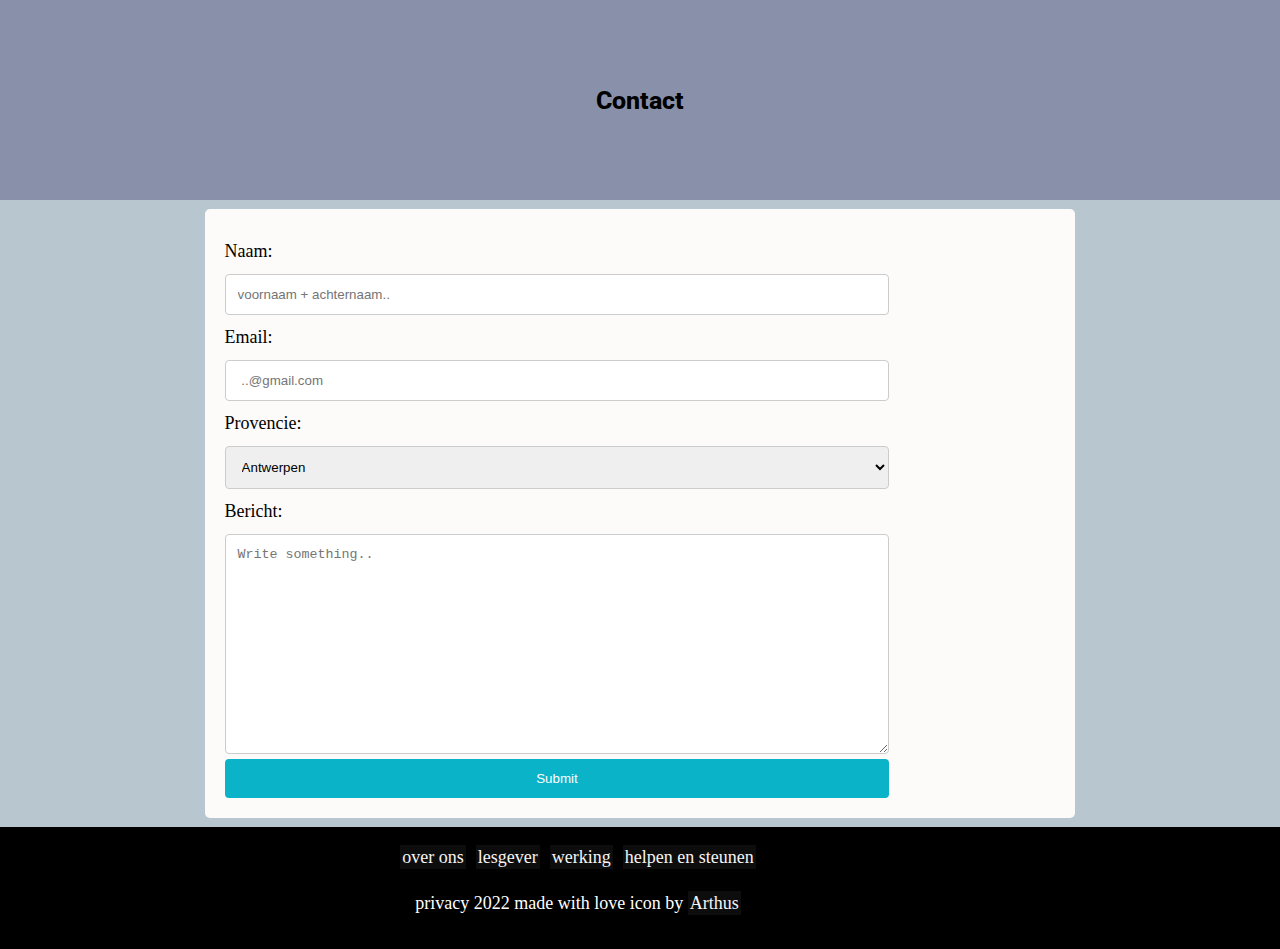
==== contact.html @ 73bc9212 "first commit" ====
<!DOCTYPE html>
<html lang="en">
<head>
    <meta charset="UTF-8">
    <meta http-equiv="X-UA-Compatible" content="IE=edge">
    <meta name="viewport" content="width=device-width, initial-scale=1.0">
    <meta name="description" content="">
    <meta name="keywords" content="">
    <title> vzw-web</title>
    <link rel="stylesheet" href="https://cdnjs.cloudflare.com/ajax/libs/font-awesome/4.7.0/css/font-awesome.min.css">
    <link href="https://fonts.googleapis.com/css2?family=Lato:ital@1&family=Roboto:ital,wght@1,300&display=swap" rel="stylesheet">
    <link rel="stylesheet" href="css/style-all.css">
    <link rel="stylesheet" href="css/style.css">

</head>
<body>

     <!-- nav menu here -->
    
    <!-- end nav menu here -->

    <div class="wrapper">

        
        <section class="OneHeader">
            <div class="box-descenter">

                <p class="vlo-center">Contact  </p>
               

            </div>
        </section>

        <section class="contactus">

            <div class="container-form">
                <form action="/action_page.php">
                  <div class="row">
                    <div class="colBoxName">
                      <label for="fname">Naam: </label>
                    </div>
                    <div class="colInput">
                      <input type="text" id="fname" name="firstname" placeholder="voornaam + achternaam.." required>
                    </div>
                  </div>

                  <div class="row">
                    <div class="colBoxName">
                      <label for="email">Email: </label>
                    </div>
                    <div class="colInput">
                      <input type="email" id="lemail" name="email" placeholder=" ..@gmail.com " required>
                    </div>
                  </div>
                  <div class="row">
                    <div class="colBoxName">
                      <label for="country">Provencie: </label>
                    </div>
                    <div class="colInput">
                      <select id="country" name="proventie" required>
                        <option value="Antwerpen">Antwerpen</option>
                        <option value="Brussel-Vlaams-Brabant"> Brussel-Vlaams-Brabant</option>
                        <option value="Limburg">Limburg</option>
                        <option value="oost-Vlaanderen">Oost-Vlaanderen</option>
                        <option value="West-Vlaanderen">West-Vlaanderen</option>
                      </select>
                    </div>

                  </div>

                  <div class="row">
                    <div class="colBoxName">
                      <label for="subject">Bericht: </label>
                    </div>
                    <div class="colInput">
                      <textarea id="subject" name="subject" placeholder="Write something.." style="height:220px" required></textarea>
                    </div>
                  </div>
                  <div class="row">
                    <input type="submit" value="Submit">
                  </div>
                </form>
              </div>


        </section>


      


        <section class="footer">
            <footer class="content">
                   
                <ul class="menuUl">
                    <li>
                        <a class="btnLink" href="over-ons.html"> over ons </a>
                    </li>
                    <li>
                        <a class="btnLink"  href="lesgever.html"> lesgever </a>
                    </li>
                    <li>
                        <a  class="btnLink"  href="werking.html"> werking </a>
                    </li>
                    <li>
                        <a class="btnLink"  href="helpen.html"> helpen en steunen </a>
                    </li>
                </ul>
                <div class="madeby">
                    <p> 
                        privacy 2022 made with love icon <i> </i> by <a class="btnLink"  href="https://github.com/Tusartus" target="_blank">Arthus </a>
                    </p>
                </div>
            </footer>
        </section>



      </div>  




</body>
</html>
---- css/style-all.css ----
section.boxContent{
    height:auto;
    background-color: #e8f2f8;
}

div.over-box{
    display: flex;
    flex-direction: row;
    flex-wrap: wrap;
    justify-content: center;
    padding:22px;

}

.desciptionBox,
.imgBox{
    width: 32%;
    max-height: auto;
}
div.contentArticle{
    padding:12px;
}
.imgAlgemeen{
    width: 100%;
    height: 250px;
    object-fit: cover;
}

/*  sect strat */
section.strategie{
    background-color: #f5e1c8;
    max-height: auto;
    padding:12px;

}

.strategie p{
    margin:16px;
    font-size: 23px;
}

/* contact */
section.contactus{
    background-color: #b8c6cf;
    display: flex;
    justify-content: center;

    padding:9px;

}
  
.container-form {
    width: 69%;
    border-radius: 5px;
    background-color: #fdfafa;
    padding: 8px;

    display: flex;
    justify-content: center;

  }
form{
    width: 100%;
    padding:12px;
    
}
  div.row{
      max-width: 100%;
      display: flex;
      flex-direction: column;

  }
 

input[type=text], input[type=email], 
select, 
textarea {
    width: 80%;
    padding: 12px;
    border: 1px solid #ccc;
    border-radius: 4px;
    resize: vertical;
  }
  
  label {
    padding: 12px 12px 12px 0;
    display: inline-block;
  }
  
  input[type=submit] {
    background-color: #0bb3c9;
    color: white;
    padding: 12px 20px;
    border: none;
    border-radius: 4px;
    cursor: pointer;
    width: 80%;
    
  }
  
  input[type=submit]:hover {
    background-color: #8cc48e;
  }

  
  
 
  
 


/* On screens that are 992px or less */
@media screen and (max-width: 992px) {
    body {
      margin: 0;
      padding:0;

      font-size: 24px;
    }

    
  
section.boxContent{
    height:auto;
    background-color: #e8f2f8;
    font-size: 22px;
}

div.over-box{
    display: flex;
    flex-direction: row;
    flex-wrap: wrap;
    
    padding:22px;

}

.desciptionBox,
.imgBox{
    width: 32%;
    max-height: auto;
}
div.contentArticle{
    padding:12px;
}
.imgAlgemeen{
    
    width: 100%;
    height: 450px;
}


  }
  
  /* On screens that are 600px or less */
  @media screen and (max-width: 600px) {
    body {
      margin:0;
    }



  
section.boxContent{
    height:auto;
    background-color: #e8f2f8;
}

div.over-box{
    display: flex;
    flex-direction: row;
    flex-wrap: wrap;
    
    padding:22px;

}

.desciptionBox,
.imgBox{
    width: 100%;
    max-height: auto;
}
div.contentArticle{
    padding:12px;
}
.imgAlgemeen{
    
    width: 100%;
    height: 350px;
}

/* contact */
container-form {
    width: 89%;
    border-radius: 5px;
    background-color: #b1acac;
    padding: 8px;

    display: flex;
    justify-content: center;

  }
  form{
    width: 100%;
    padding:2px;
    
}
  div.row{
      max-width: 100%;
      display: flex;
      flex-direction: column;

  }


}
---- css/style.css ----
/* gnl */

*{
    margin:0;
    padding: 0;
    box-sizing: border-box;

}

body{
    font-size: 18px;
}

a{
    text-decoration: none;
   
}
li{
    list-style: none;
}

h1, h2, h3, h4{
    font-size: 20px;
    font-weight: 700;
    font-family: Arial, Helvetica, sans-serif;
    margin-bottom: 0.5rem;

}


img{
    width:100%;
    height: auto;
}

div.wrapper{
    width:100%;
    max-height: auto;
    background-color: #eceff0c5;
}

section{
    margin:0;
    

}
.btnLink{
    padding:2px;
    background-color: #0e0d0d;
    color: whitesmoke;
    cursor:pointer;
}

/*  */

.OneHeader{
    background-color: #8991aa;
    font-family: 'Times New Roman', Times, serif;
    font-size: 20px;
    width: 100%;
    height: 200Px;

    display: flex;
    justify-content: center;
    align-items: center;

}

.box-descenter{
    padding-left: auto;
    padding-right: auto;
    width:60%;
    display: flex;
    justify-content: center;
}

p.vlo-center{
    padding: 0.9rem;

    font-size: 25px;
    font-family: -apple-system, BlinkMacSystemFont, 'Segoe UI', Roboto, Oxygen, Ubuntu, Cantarell, 'Open Sans', 'Helvetica Neue', sans-serif;
    font-weight: 800;

}
/* sect uitleg */
section.uitleg {
    background-color: #eaecec;
    color: #0e0d0d;
    width:100%;
    height: 50vh;
}

.header-text{
    max-width:85%;
    display: flex;
    justify-content: center;
    
}

.header-text p {
    padding: 15px;
    margin-bottom: 35px;

}
div.boxflex-content{
    display: flex;
    flex-direction: row;

}

.desc-box,
.img-boxdesc{
    flex:1;
}

.desc-box{
    padding: 25px;

}

.img-boxdesc img{
    width:100%;
    height: 280px;
    object-fit: cover;
}

/* sect colfix-box */ 

section .colfix-box{
    background-color: #eaecec;
     width: 100%;
    height: 70vh;

    
}

div.box-drie{
    
    max-height: auto;
    display: flex;
    flex-direction: row;
    flex-wrap: wrap;
    justify-content: center;

    padding:12px;

    

}

article.boxflex {
     width: 32%;
     height: auto;
     margin:0.5rem;
     padding: 5px;

-webkit-box-shadow: 7px 2px 33px 0px rgba(130,127,111,1);
-moz-box-shadow: 7px 2px 33px 0px rgba(130,127,111,1);
box-shadow: 7px 2px 33px 0px rgba(130,127,111,1);

}    

.boxflex  .bg-titleBottom {
    border-bottom: 2px solid #0c0303;
    width:200px;
    margin-bottom: 9px;
}

div.lk-region{
    padding:5px;
    margin-top:5px;
    display: flex;
    align-items: flex-end;
}

#alinkregion{
    padding: 8px;
    background-color: #1a3344;
    color: whitesmoke;
    font-size: 25px;

    border-radius: 12%;


}

/* sect partner  */ 
section.partnerSamen{
    background-color: aliceblue;
    
    max-height: auto;

    padding: 29px;

}

div.lignhr{
    width:200px;
    border-bottom: 2px solid #0b6470;

}

aside.oneside{
    width: 80%;
    display: flex;
    justify-content: center;
    flex-direction: row;
    flex-wrap: wrap;
    padding: 12px;

}

.rondlink{
 
    height: 55px;
    width: 55px;

    border-radius: 50%;
    flex-basis: 120px;
    
    display: flex;
    align-items: center;
    background-color: #0c0303;
    color:#fff;

    
}
.rondCirlcelink{
    color: white;
    padding:5px;
}

.rondlink:hover,
.rondCirlcelink:hover {
    background-color: #38bdab;
    color:#1a1b1d

}

/* sect history */
section .history-cont{
    background-color: #eaecec;
    color: #000000;
    padding:50px;

    width:100%;

}

.lgtext h3{
    padding-top: 25px;
}

div.history-container-fluid{
    
    display: flex;
    flex-direction: column;
    justify-content: center;
    align-items: center;

   padding: 4.2rem;
   
}

.history-container-fluid p{
    margin-bottom: 5px;
    
    
}
/* sect contact  */
section.contactlink {
    width: 100%;
    background-color: #e3ebeb;
    
    font-size: 25px;
    

}

div.formLink{

    display: flex;
    flex-direction: column;
    justify-content: center;
    align-items: center;
    
    padding: 4.2rem;
}
a.fomContact {
    color:#000000;
    font-family: 'Courier New', Courier, monospace;
}
/* sect footer  */ 
section.footer{
    background-color: #000000;
    
    height: auto;
    padding: 20px;
}

footer.content{
    width:90%;
    display: flex;
    flex-direction: column;
    justify-content: center;
    align-items: center;
}

ul.menuUl{
    display: inline-flex;
  
}

ul.menuUl li a{
    flex-basis: 250px;
    margin:5px;
}

div.madeby{
    display: flex;
    margin-top: 25px;
    padding-bottom: 15px;
}

.madeby p{
    color: #fff;
}



/* On screens that are 992px or less, set the background color to blue */
@media screen and (max-width: 992px) {
    body {
      margin: 0;
      padding:0;

      font-size: 22px;
    }
  }
  
  /* On screens that are 600px or less, set the background color to olive */
  @media screen and (max-width: 600px) {
    body {
      margin:0;
    }

    .header-text{
        max-width:100%;
        display: flex;
        justify-content: center;
        
    }
    .uitleg, .colfix-box
    {
        font-size: 22px;
    }

    section.uitleg {
        background-color: #eaecec;
        color: #0e0d0d;
        width:100%;
        height: auto;

        
        
    }

    div.boxflex-content{
        display: flex;
        flex-direction: column;
    
    }
   
    
#alinkregion{
    padding: 8px;
    background-color: #1a3344;
    color: whitesmoke;
    font-size: 19px;

    border-radius: 12%;


}
.boxflex  .bg-titleBottom {
    border-bottom: 2px solid #0c0303;
    width:80px;
    margin-bottom: 9px;
}


.rondlink{
 
    height: 85px;
    width: 85px;

    border-radius: 50%;
    flex-basis: 85px;
    
    display: flex;
    align-items: flex-start;
    background-color: #0c0303;
    color:#fff;

    
}
.rondCirlcelink{
    color: white;
    padding:5px;
}

div.history-container-fluid{
   
    display: flex;
    flex-direction: column;
    justify-content: flex-start;
    align-items:flex-start;

   padding: 1.2rem;
   
}

section.partnerSamen{
  
    width: auto;
    max-height: auto;
    
    padding: 29px;

}


/* sect footer  */ 
section.footer{
    background-color: #000000;
    
    height: auto;
    padding: 25px;
   
}

ul.menuUl{
    display: flex;
    flex-wrap: wrap;
    flex-direction: row;
  
}

ul.menuUl li {
    flex:1;
    flex-basis: 120px;
    padding-bottom: 20px;
}









}
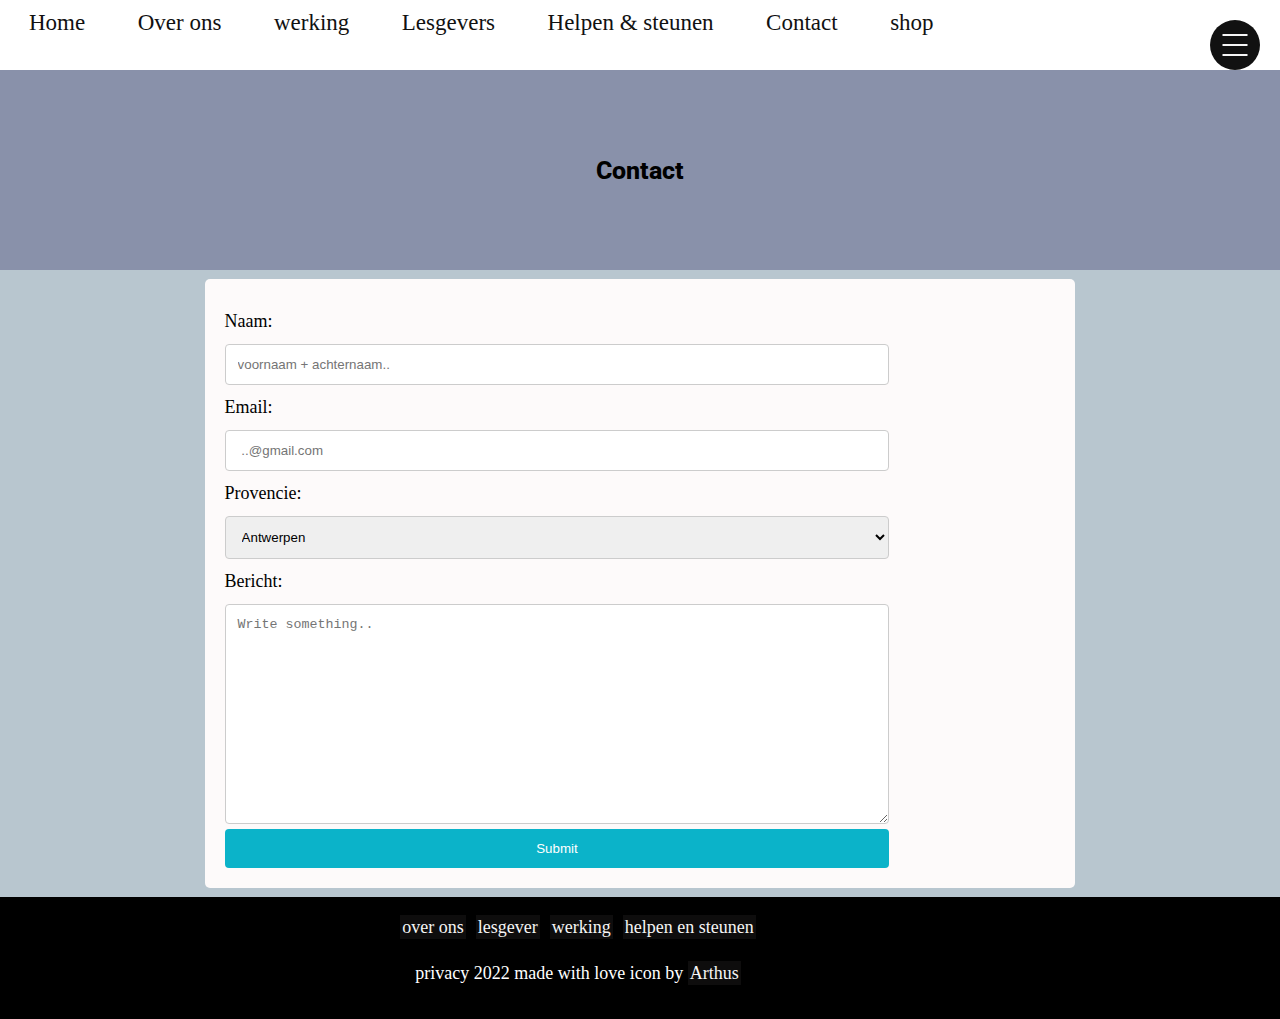
==== commit 014f1ae1: "shop page and nav header added" ====
--- a/contact.html
+++ b/contact.html
@@ -18,6 +18,56 @@
 
      <!-- nav menu here -->
     
+     <header>
+       
+
+      <ul>
+        <li><a class="linkAb" href="index.html"> Home</a></li>
+          <li><a class="linkAb" href="over-ons.html"> Over ons </a></li>
+          <li><a class="linkAb" href="werking.html"> werking </a></li>
+          <li><a class="linkAb" href="lesgever.html"> Lesgevers </a></li>
+          <li><a class="linkAb" href="helpen.html"> Helpen & steunen</a></li>
+          <li><a class="linkAb" href="contact.html"> Contact </a></li>
+          <li><a class="linkAb" href="shop-products.html">  shop </a></li>
+
+      </ul>
+
+  </header>
+
+   <!-- nav menu here -->
+
+    <div class="navigation">
+      <div class="ham-btn" onclick="showNav()">
+        <span></span>
+        <span></span>
+        <span></span>
+      </div>
+
+      <div class="links">
+        <div class="link">
+          <a href="over-ons.html"> over ons</a>
+        </div>
+        <div class="link">
+          <a href="lesgever.html"> lesgever</a>
+        </div>
+        <div class="link">
+          <a href="werking.html"> werking</a>
+        </div>
+        <div class="link">
+          <a href="helpen.html"> helpen en steunen</a>
+        </div>
+       
+       
+        <div class="link">
+          <a  href="shop-products.html" target="_blank">Shop</a>
+        </div>
+     
+
+      </div>
+
+  </div>
+  <!-- end nav menu here -->
+
     <!-- end nav menu here -->
 
     <div class="wrapper">
@@ -121,6 +171,6 @@
 
 
 
-
+      <script src="js/main.js"></script>
 </body>
 </html>    --- a/css/style-all.css
+++ b/css/style-all.css
@@ -103,9 +103,139 @@
     background-color: #8cc48e;
   }
 
+/* header menu  */
+header{
+    width: 100%;
+    max-height: 12vh;
+    padding:5px;
+    margin-bottom: 24px;
+    padding-left: auto;
+    padding-right: auto;
+
+    
+
+    
+}
+
+header ul li{
+    display: inline-block;
+    align-items: center;
+    padding:5px;
+}
+
+.linkAb{
+    margin: 15px;
+    padding: 4px;
+    font-size: 23px;
+    font-family: Georgia, 'Times New Roman', Times, serif;
+    color: #111;
+}
+
+  /* nav menu   */ 
+
+   
+  .navigation {
+    position:fixed;
+    top:0px;
+    left:0px;
+    width:100%;
+    height:100%;
+    background:#111;
+    z-index:200;
+    /* need this on toggle to make it cool */
+    clip-path:circle(25px at calc(100% - 45px) 45px);
+    transition:all 500ms ease-in-out;
+
+    
+
+  }
+
+  .navigation.active {
+    clip-path:circle(75%);
+  }
+
+  .navigation .ham-btn {
+    position:absolute;
+    top:20px;
+    right:20px;
+    width:50px;
+    height:50px;
+    border-radius:50%;
+    cursor:pointer;
+  }
+
+  .navigation .ham-btn span {
+    position:absolute;
+    left:50%;
+    transform:translate(-50%,-50%);
+    width:50%;
+    height:2px;
+    background:#f5f5f5;
+    transition:all 200ms ease-in-out;
+  }
+
+  .navigation .ham-btn span:nth-child(1) {
+    top:30%;
+  }
+
+  .navigation .ham-btn span:nth-child(2) {
+    top:50%;
+  }
+
+  .navigation .ham-btn span:nth-child(3) {
+    top:70%;
+  }
+  
+  /* on togle with js  */
+
+  .navigation.active .ham-btn span:nth-child(1) {
+    top:50%;
+    transform:translate(-50%,-50%) rotate(45deg);
+  }
+  .navigation.active .ham-btn span:nth-child(2) {
+    display:none;
+  }
+  .navigation.active .ham-btn span:nth-child(3) {
+    top:50%;
+    transform:translate(-50%,-50%) rotate(-45deg);
+  }
+
+  /* to js */
+
+  .navigation .links {
+    position:absolute;
+    top:50%;
+    left:50%;
+    transform:translate(-50%,-50%);
+    text-align:center;
+  }
+  .navigation .links a {
+    position:relative;
+    display:inline-block;
+    margin:20px 0px;
+    font-size:20px;
+    font-weight:600;
+    text-decoration:none;
+    color:#f5f5f5;
+    text-transform:uppercase;
+    letter-spacing:5px;
+  }
+  .navigation .links a:after {
+    content:"";
+    position:absolute;
+    left:0px;
+    bottom:-5px;
+    height:2px;
+    width:0%;
+    background:#a2db37;
+    transition:all 300ms ease-in-out;
+  }
+  .navigation .links a:hover:after {
+    width:100%;
   
   
  
+  /*  end nav menu  */
   
  
 
@@ -149,6 +279,125 @@
     width: 100%;
     height: 450px;
 }
+
+
+ /* header nav */
+ header{
+    width: 100%;
+    max-height: 12vh;
+    padding:5px;
+    margin-bottom: 24px;
+    padding-left: auto;
+    padding-right: auto;
+
+    display: none;
+
+    
+}
+
+
+/* nav menu  */ 
+  
+.navigation {
+    position:fixed;
+    top:0px;
+    left:0px;
+    width:100%;
+    height:100%;
+    background:#111;
+    z-index:200;
+    /* need this on toggle to make it cool */
+    clip-path:circle(25px at calc(100% - 45px) 45px);
+    transition:all 500ms ease-in-out;
+
+  }
+
+  .navigation.active {
+    clip-path:circle(75%);
+  }
+
+  .navigation .ham-btn {
+    position:absolute;
+    top:20px;
+    right:20px;
+    width:50px;
+    height:50px;
+    border-radius:50%;
+    cursor:pointer;
+  }
+
+  .navigation .ham-btn span {
+    position:absolute;
+    left:50%;
+    transform:translate(-50%,-50%);
+    width:50%;
+    height:2px;
+    background:#f5f5f5;
+    transition:all 200ms ease-in-out;
+  }
+
+  .navigation .ham-btn span:nth-child(1) {
+    top:30%;
+  }
+
+  .navigation .ham-btn span:nth-child(2) {
+    top:50%;
+  }
+
+  .navigation .ham-btn span:nth-child(3) {
+    top:70%;
+  }
+  
+  /* on togle with js  */
+
+  .navigation.active .ham-btn span:nth-child(1) {
+    top:50%;
+    transform:translate(-50%,-50%) rotate(45deg);
+  }
+  .navigation.active .ham-btn span:nth-child(2) {
+    display:none;
+  }
+  .navigation.active .ham-btn span:nth-child(3) {
+    top:50%;
+    transform:translate(-50%,-50%) rotate(-45deg);
+  }
+
+  /* to js */
+
+  .navigation .links {
+    position:absolute;
+    top:50%;
+    left:50%;
+    transform:translate(-50%,-50%);
+    text-align:center;
+  }
+  .navigation .links a {
+    position:relative;
+    display:inline-block;
+    margin:20px 0px;
+    font-size:20px;
+    font-weight:600;
+    text-decoration:none;
+    color:#f5f5f5;
+    text-transform:uppercase;
+    letter-spacing:5px;
+  }
+  .navigation .links a:after {
+    content:"";
+    position:absolute;
+    left:0px;
+    bottom:-5px;
+    height:2px;
+    width:0%;
+    background:#a2db37;
+    transition:all 300ms ease-in-out;
+  }
+  .navigation .links a:hover:after {
+    width:100%;
+  }
+
+/* end menu  */
+
 
 
   }
@@ -213,5 +462,127 @@
 
   }
 
+  /* header nav */
+  header{
+    width: 100%;
+    max-height: 12vh;
+    padding:5px;
+    margin-bottom: 24px;
+    padding-left: auto;
+    padding-right: auto;
+
+    display: none;
+
+    
+}
+
+  /* nav menu  */ 
+  
+  .navigation {
+    position:fixed;
+    top:0px;
+    left:0px;
+    width:100%;
+    height:100%;
+    background:#111;
+    z-index:200;
+    /* need this on toggle to make it cool */
+    clip-path:circle(25px at calc(100% - 45px) 45px);
+    transition:all 500ms ease-in-out;
+
+  }
+
+  .navigation.active {
+    clip-path:circle(75%);
+  }
+
+  .navigation .ham-btn {
+    position:absolute;
+    top:20px;
+    right:20px;
+    width:50px;
+    height:50px;
+    border-radius:50%;
+    cursor:pointer;
+  }
+
+  .navigation .ham-btn span {
+    position:absolute;
+    left:50%;
+    transform:translate(-50%,-50%);
+    width:50%;
+    height:2px;
+    background:#f5f5f5;
+    transition:all 200ms ease-in-out;
+  }
+
+  .navigation .ham-btn span:nth-child(1) {
+    top:30%;
+  }
+
+  .navigation .ham-btn span:nth-child(2) {
+    top:50%;
+  }
+
+  .navigation .ham-btn span:nth-child(3) {
+    top:70%;
+  }
+  
+  /* on togle with js  */
+
+  .navigation.active .ham-btn span:nth-child(1) {
+    top:50%;
+    transform:translate(-50%,-50%) rotate(45deg);
+  }
+  .navigation.active .ham-btn span:nth-child(2) {
+    display:none;
+  }
+  .navigation.active .ham-btn span:nth-child(3) {
+    top:50%;
+    transform:translate(-50%,-50%) rotate(-45deg);
+  }
+
+  /* to js */
+
+  .navigation .links {
+    position:absolute;
+    top:50%;
+    left:50%;
+    transform:translate(-50%,-50%);
+    text-align:center;
+  }
+  .navigation .links a {
+    position:relative;
+    display:inline-block;
+    margin:20px 0px;
+    font-size:20px;
+    font-weight:600;
+    text-decoration:none;
+    color:#f5f5f5;
+    text-transform:uppercase;
+    letter-spacing:5px;
+  }
+  .navigation .links a:after {
+    content:"";
+    position:absolute;
+    left:0px;
+    bottom:-5px;
+    height:2px;
+    width:0%;
+    background:#a2db37;
+    transition:all 300ms ease-in-out;
+  }
+  .navigation .links a:hover:after {
+    width:100%;
+  }
+
+/* end menu  */
+
+
 
 } 
+
+ 
+
+
+}